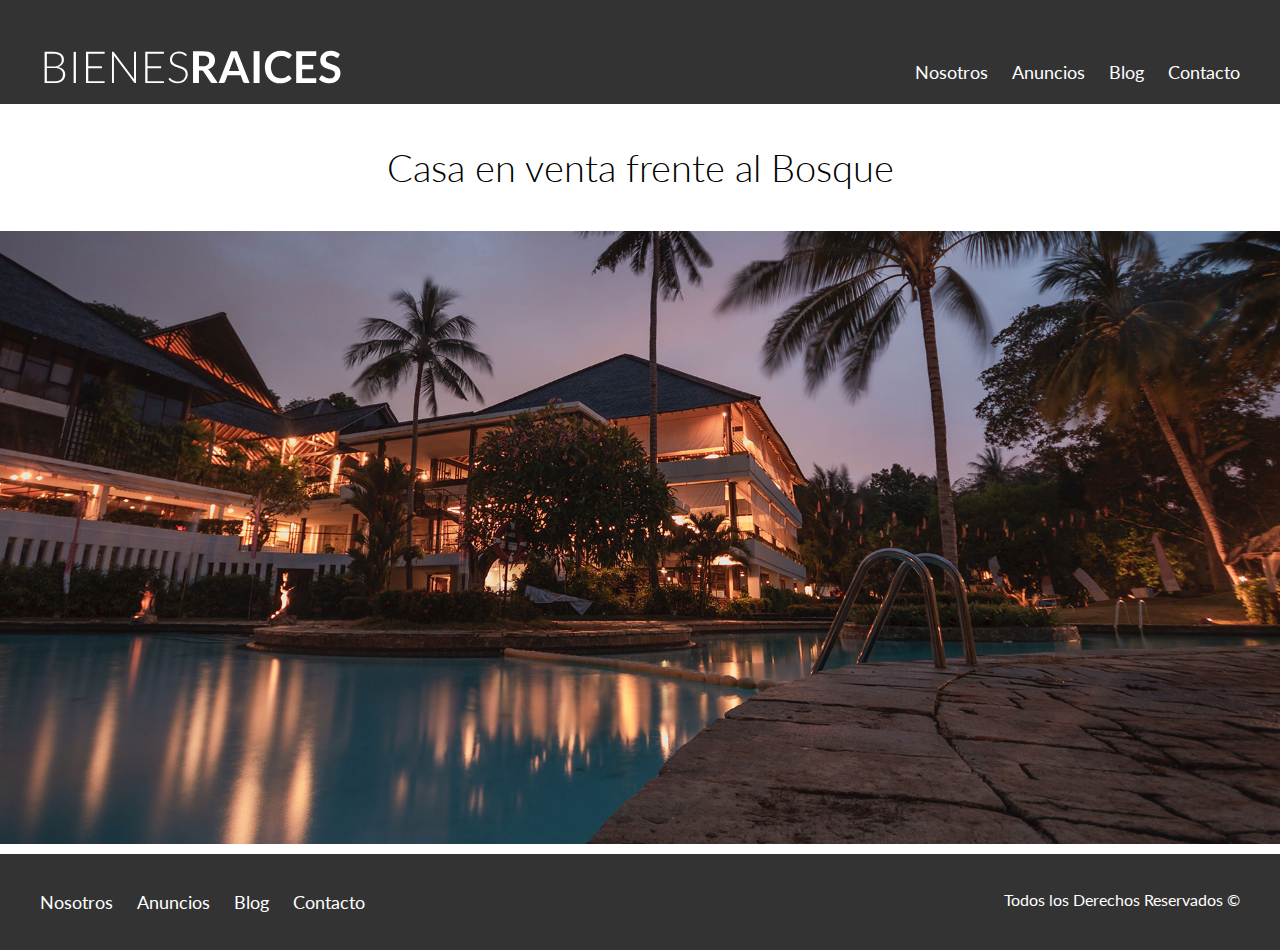
==== anuncio.html @ 8d0f5bce "Creating Anuncio page" ====
<!DOCTYPE html>
<html lang="en">
<head>
    <meta charset="UTF-8">
    <meta name="viewport" content="width=device-width, initial-scale=1.0">
    <title>Nosotros</title>
    <link href="https://fonts.googleapis.com/css2?family=Lato:wght@300;400;700;900&display=swap" rel="stylesheet">
    <link rel="stylesheet" href="css/normalize.css">
    <link rel="stylesheet" href="css/styles.css">
</head>
<body>

    <header class="site-header">
        <div class="contenedor contenido-header">
            <div class="barra">
                <a href="/">
                    <img src="img/logo.svg" alt="Logotipo de Bienes Raices">
                </a>
                <nav class="navegacion">
                    <a target="_blank" href="nosotros.html">Nosotros</a>
                    <a href="anuncios.html">Anuncios</a>
                    <a href="blog.html">Blog</a>
                    <a href="contacto.html">Contacto</a>                   
                </nav>
            </div>           
        </div> <!--contenedor-->
    </header>

    <h1 class="fw-300 centrar-texto">Casa en venta frente al Bosque</h1>
    <img src="img/destacada.jpg" alt="Imagen Anuncio">

    <footer class="site-footer seccion">
        <div class="contenedor contenedor-footer">
            <nav class="navegacion">
                <a href="nosotros.html">Nosotros</a>
                <a href="anuncios.html">Anuncios</a>
                <a href="blog.html">Blog</a>
                <a href="contacto.html">Contacto</a>
            </nav>
            <p class="copyright">Todos los Derechos Reservados &copy;</p>
        </div> 
    </footer>  

</body>
</html>
---- css/styles.css ----
html {
    box-sizing: border-box;
    font-size: 62.5%; /**Reset para REMS - 62.5% = 10px de 16px **/   
}
*, *:before, *:after {
    box-sizing: inherit;
}
body {
    font-family: 'Lato', sans-serif;
    font-size: 1.6rem;
    line-height: 2;
}

/**Globales**/
img {
    max-width: 100%;
}
.contenedor {
    max-width: 120rem; /* = 1200px */
    margin: 0 auto;
}
h1{
    font-size: 3.8rem;
}
h2{
    font-size: 3.4rem;
}
h3{
    font-size: 3rem;
}
h4{
    font-size: 2.6rem;
}

/*Utilidades*/
.seccion {
    margin-top: 2rem;
    margin-bottom: 2rem;
}
.fw-300 {
    font-weight: 300;
}
.centrar-texto {
    text-align: center;
}
.d-block {
    display: block!important; 
}

/*Botones*/
.boton {
    color: white;
    font-weight: 700;
    text-decoration: none;
    font-size: 1.8rem;
    padding: 1rem 3rem;
    margin-top: 3rem;
    display: inline-block;
    text-align: center;
    border: none;
}
.boton-amarillo {
    background-color: #e08709;
}
.boton-verde {
    background-color: #71b100;    
}

/*Header*/
.site-header {
    background-color: #333333;
    padding: 1rem 3rem 0;
}
.site-header.inicio {
    background-image: url(../img/header.jpg);
    background-position: center center;
    background-size: cover;
    height: 100vh;
    min-height: 60rem;
}
.contenido-header {
    height: 100%;
    display: flex;
    flex-direction: column;
    justify-content: space-between;
}
.contenido-header h1 {
    color: white;
    padding-bottom: 2rem;
    max-width: 60rem;
    line-height: 1.8;    
}
.barra {
    display: flex;
    justify-content: space-between;
    align-items: center;
    padding-top: 3rem;
}
/*Navegacion*/
.navegacion a{
    color: white;
    text-decoration: none;
    font-size: 1.8rem; /* = 18px*/
    margin-right: 2rem;
}
.navegacion a:hover {
    color: #71b100;
}
.navegacion a:last-of-type {
    margin: 0;
}
.iconos-nosotros {
    display: flex;
    justify-content: space-between;
}
.icono {
    flex-basis: calc(33.3% - 1rem);
    text-align: center;
}
.icono h3 {
    text-transform: uppercase;
}
/*Anuncios*/
.contenedor-anuncios {
    display: flex;
    justify-content: space-between;
    flex-wrap: wrap;
}
.anuncio {
    /*flex: 0 0 calc(33.3% - 1rem); Esto es lo mismo que las 3 lineas debajo(grow, shrink, basis)*/
    flex-grow: ;
    flex-shrink: 0;
    flex-basis: calc(33.3% - 1rem);  
    /* border-width: 1px; border-style: solid; border-color: #B5B5B5; */
    border: 1px solid #B5B5B5;
    background-color: #f5f5f5;
    margin-bottom: 2rem;
}
.contenido-anuncio {
    padding: 2rem;
}
.contenido-anuncio h3, .contenido-anuncio p {
    margin: 0;
}
.precio {
    color: #71b100;
    font-weight: 700;
}
.iconos-caracteristicas {
    list-style: none;
    padding: 0;
    display: flex;
    justify-content: space-evenly;
}
.iconos-caracteristicas li {
    /*flex: 1;*/
    display: flex;    
}
.iconos-caracteristicas li img{
    margin-right: 2rem;
}
.ver-todas {
    display: flex;
    justify-content: flex-end;
}
.imagen-contacto {
    background-image: url(../img/encuentra.jpg);
    background-position: center center;
    background-size: cover;
    height: 40rem;
    display: flex;
    align-items: center;
}
.contenido-contacto {
    flex: 1;
    color: white;
}
.contenido-contacto p {
    font-size: 1.8rem;
}

/*Seccion Inferior*/
.seccion-inferior {
    display: flex;
    justify-content: space-between;
}
.seccion-inferior .blog {
    flex-basis: 60%;
}
.seccion-inferior .testimoniales {
    flex-basis: calc(40% - 2rem);
}
.entrada-blog {
    display: flex;
    justify-content: space-between;
    margin-bottom: 2rem;
}
.entrada-blog .imagen {
    flex-basis: 40%;
}
.entrada-blog .texto-entrada {
    flex-basis: calc(60% - 3rem);
}
.texto-entrada a {
    color: black;
    text-decoration: none;
}
.entrada-blog h4 {
    margin: 0;
    line-height: 3rem;
}
.texto-entrada h4::after {
    content: '';
    display: block;
    width: 15rem;
    height: .5rem;
    background-color: #71b100;
    margin-top: 1rem;
}
.texto-entrada span {
    color: #e08709;
}
/*Testimoniales*/
.testimonial {
    background-color: #71b100;
    font-size: 2.4rem;
    padding: 2rem;
    color: white;
    /*border-radius: 2rem;*/
    border-top-right-radius: 2rem;
    border-bottom-left-radius: 2rem;
}
.testimonial p {
    text-align: right;
}
.testimonial blockquote::before {
    content: '';
    background-image: url(../img/comilla.svg);
    width: 4rem;
    height: 4rem;
    position: absolute;
    left: -2rem;
} 
.testimonial blockquote {
    position: relative;
    padding-left: 5rem;
    font-weight: 300;
}
.site-footer {
    background-color: #333333;
    margin: 0;
}
.contenedor-footer {
    padding: 3rem 0;
    display: flex;
    justify-content: space-between;
}
.copyright {
    margin: 0;
    color: white;
}

/**INTERNAS**/
.contenido-nosotros {
    display: grid;
    grid-template-columns: repeat(2, 1fr);
    grid-column-gap: 2rem;
}

.texto-nosotros blockquote {
    font-weight: 900;
    font-size: 2rem;
    margin: 0;
    padding: 1rem 0 3rem 0;
}
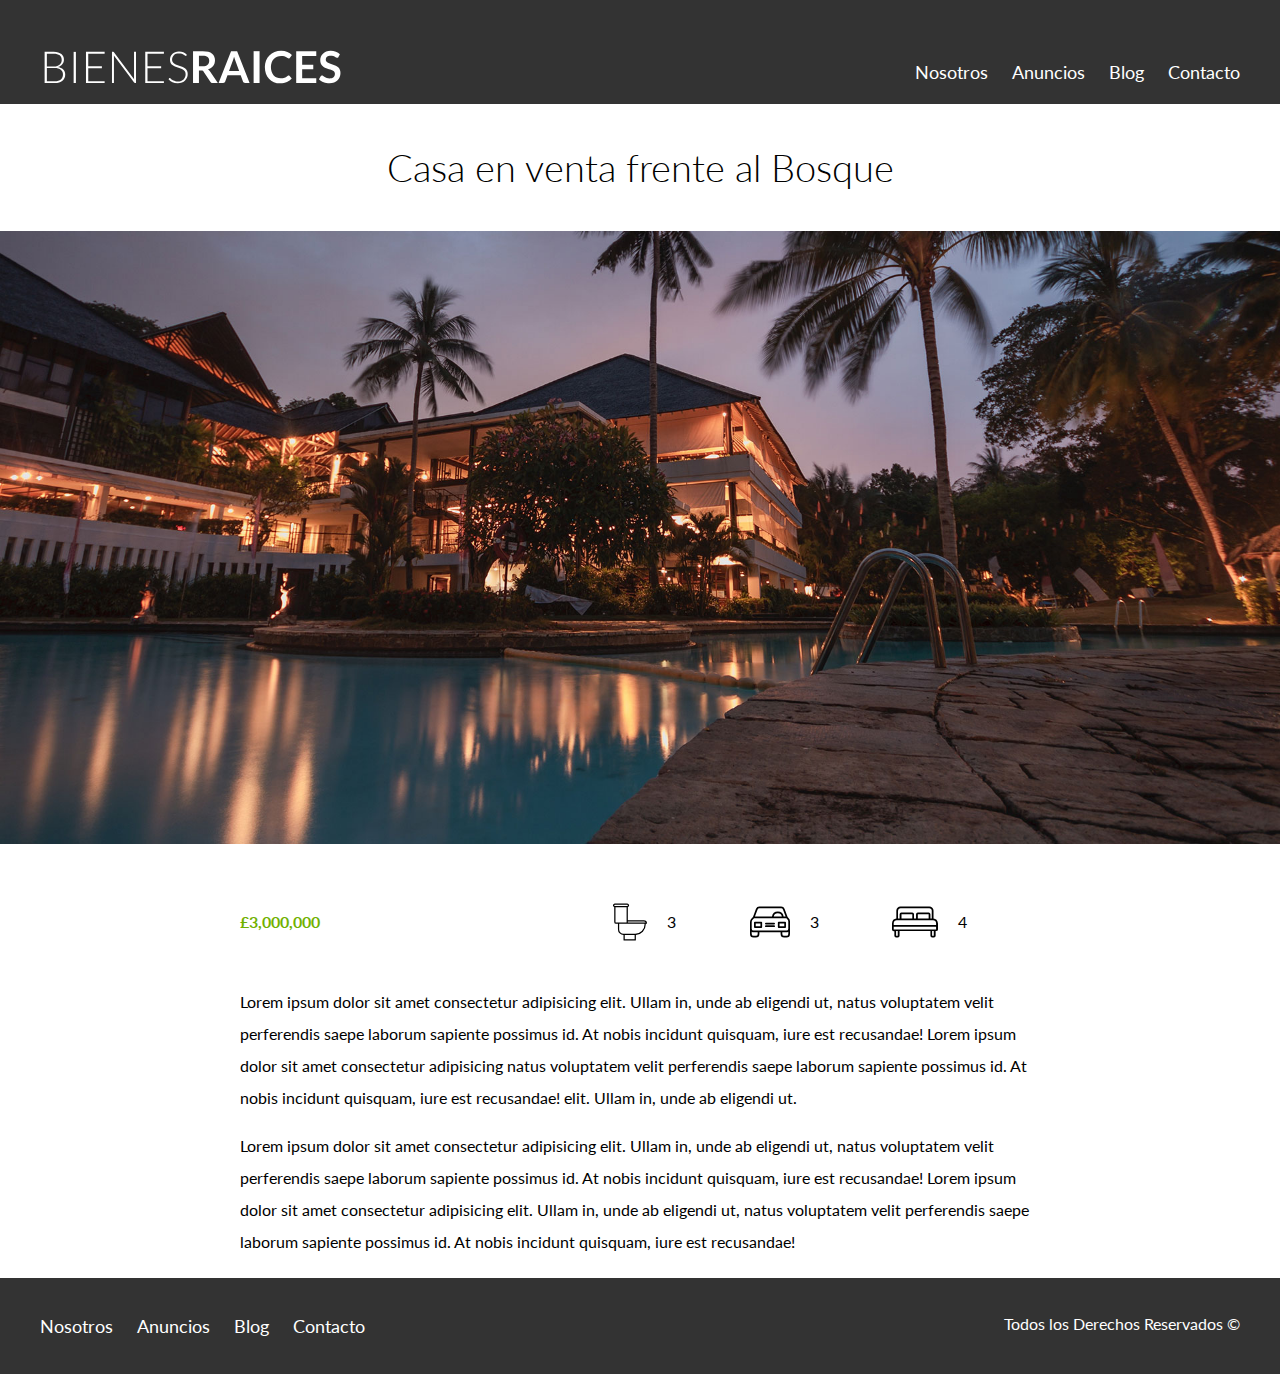
==== commit 1a0c63ce: "Creating Anuncio page" ====
--- a/anuncio.html
+++ b/anuncio.html
@@ -29,6 +29,40 @@
     <h1 class="fw-300 centrar-texto">Casa en venta frente al Bosque</h1>
     <img src="img/destacada.jpg" alt="Imagen Anuncio">
 
+    <main class="contenedor seccion contenido-centrado">
+        <div class="resumen-propiedad">
+            <p class="precio">£3,000,000</p>
+
+            <ul class="iconos-caracteristicas">
+                <li>
+                    <img src="img/icono_wc.svg" alt="icono wc">
+                    <p>3</p>
+                </li>
+                <li>
+                    <img src="img/icono_estacionamiento.svg" alt="icono autos">
+                    <p>3</p>
+                </li>
+                <li>
+                    <img src="img/icono_dormitorio.svg" alt="icono habitaciones">
+                    <p>4</p>
+                </li>
+            </ul>
+        </div><!--.resumen-propiedad-->
+
+        <p>Lorem ipsum dolor sit amet consectetur adipisicing elit. Ullam in, unde ab eligendi ut,
+            natus voluptatem velit perferendis saepe laborum sapiente possimus id. At nobis 
+            incidunt quisquam, iure est recusandae! Lorem ipsum dolor sit amet consectetur adipisicing 
+            natus voluptatem velit perferendis saepe laborum sapiente possimus id. At nobis 
+            incidunt quisquam, iure est recusandae! elit. Ullam in, unde ab eligendi ut.
+        </p>
+        <p>Lorem ipsum dolor sit amet consectetur adipisicing elit. Ullam in, unde ab eligendi ut,
+            natus voluptatem velit perferendis saepe laborum sapiente possimus id. At nobis 
+            incidunt quisquam, iure est recusandae! Lorem ipsum dolor sit amet consectetur adipisicing elit. 
+            Ullam in, unde ab eligendi ut, natus voluptatem velit perferendis saepe laborum sapiente 
+            possimus id. At nobis incidunt quisquam, iure est recusandae!
+        </p>
+    </main>
+
     <footer class="site-footer seccion">
         <div class="contenedor contenedor-footer">
             <nav class="navegacion">
--- a/css/styles.css
+++ b/css/styles.css
@@ -45,6 +45,9 @@
 }
 .d-block {
     display: block!important; 
+}
+.contenido-centrado {
+    max-width: 800px;
 }
 
 /*Botones*/
@@ -151,6 +154,8 @@
     padding: 0;
     display: flex;
     justify-content: space-evenly;
+    flex: 1;
+    max-width: 500px;
 }
 .iconos-caracteristicas li {
     /*flex: 1;*/
@@ -261,6 +266,7 @@
 }
 
 /**INTERNAS**/
+/*Nosotros*/
 .contenido-nosotros {
     display: grid;
     grid-template-columns: repeat(2, 1fr);
@@ -272,4 +278,11 @@
     font-size: 2rem;
     margin: 0;
     padding: 1rem 0 3rem 0;
+}
+
+/*Anuncio*/
+.resumen-propiedad {
+    display: flex;
+    justify-content: space-between;
+    align-items: center;
 }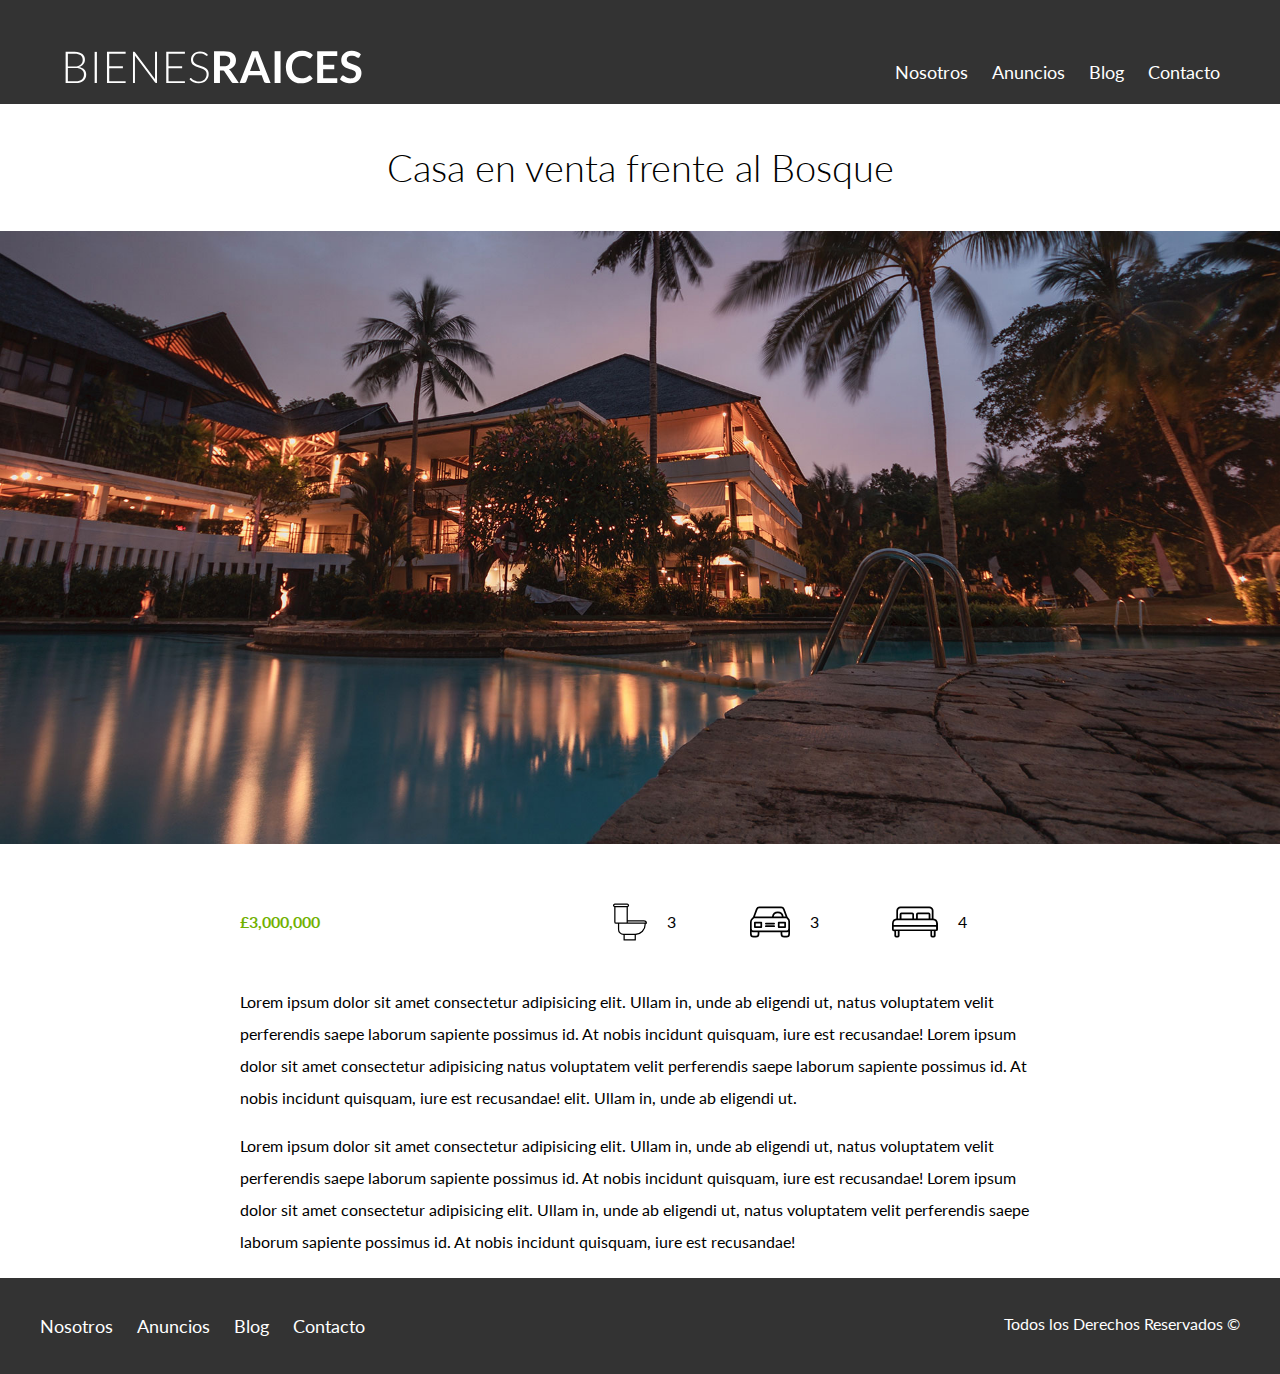
==== commit d3e9ac30: "Media Query applied to the whole proyect" ====
--- a/anuncio.html
+++ b/anuncio.html
@@ -3,7 +3,7 @@
 <head>
     <meta charset="UTF-8">
     <meta name="viewport" content="width=device-width, initial-scale=1.0">
-    <title>Nosotros</title>
+    <title>Anuncio</title>
     <link href="https://fonts.googleapis.com/css2?family=Lato:wght@300;400;700;900&display=swap" rel="stylesheet">
     <link rel="stylesheet" href="css/normalize.css">
     <link rel="stylesheet" href="css/styles.css">
@@ -16,7 +16,13 @@
                 <a href="/">
                     <img src="img/logo.svg" alt="Logotipo de Bienes Raices">
                 </a>
-                <nav class="navegacion">
+                <div class="mobile-menu">
+                    <a href="#navegacion">
+                        <img src="img/barras.svg" alt="Icono Menu">
+                    </a>
+                </div>
+
+                <nav id="navegacion" class="navegacion">
                     <a target="_blank" href="nosotros.html">Nosotros</a>
                     <a href="anuncios.html">Anuncios</a>
                     <a href="blog.html">Blog</a>
--- a/css/styles.css
+++ b/css/styles.css
@@ -16,6 +16,7 @@
     max-width: 100%;
 }
 .contenedor {
+    width: 95%;
     max-width: 120rem; /* = 1200px */
     margin: 0 auto;
 }
@@ -60,7 +61,18 @@
     margin-top: 3rem;
     display: inline-block;
     text-align: center;
-    border: none;
+    border: none;  
+    display: block;
+    flex: 0 0 100%; 
+}
+@media(min-width: 768px) {
+    .boton {
+        display: inline-block; /*Para que tome bien los margings y paddings*/
+        flex: 0 0 auto; /*En caso de que sean hijos de flex*/
+    }
+}
+.boton:hover {
+    cursor: pointer;
 }
 .boton-amarillo {
     background-color: #e08709;
@@ -86,6 +98,12 @@
     display: flex;
     flex-direction: column;
     justify-content: space-between;
+    text-align: center;
+}
+@media(min-width: 768px) {
+    .contenido-header {
+        text-align: left;
+    }
 }
 .contenido-header h1 {
     color: white;
@@ -94,51 +112,97 @@
     line-height: 1.8;    
 }
 .barra {
-    display: flex;
-    justify-content: space-between;
-    align-items: center;
     padding-top: 3rem;
 }
+@media(min-width: 768px) {
+    .barra {
+        display: flex;
+        justify-content: space-between;
+        align-items: center;        
+    }
+}
+
 /*Navegacion*/
 .navegacion a{
     color: white;
     text-decoration: none;
-    font-size: 1.8rem; /* = 18px*/
-    margin-right: 2rem;
-}
+    font-size: 2.2rem;   
+    display: block;
+}
+@media(min-width: 768px) {
+    .navegacion a {
+        display: inline-block;
+        font-size: 1.8rem; /* = 18px*/ 
+        margin-right: 2rem;
+    }
+    .navegacion a:last-of-type {
+        margin: 0;
+    }
+}
+
 .navegacion a:hover {
     color: #71b100;
 }
-.navegacion a:last-of-type {
-    margin: 0;
-}
-.iconos-nosotros {
-    display: flex;
-    justify-content: space-between;
-}
-.icono {
-    flex-basis: calc(33.3% - 1rem);
+
+/*Mobile Menu*/
+.mobile-menu img {
+    width: 5rem;
+}
+@media(min-width: 768px) {
+    .mobile-menu {
+        display: none;
+    }
+}
+.navegacion:target {
+    display: block;
+}
+.navegacion {
+    display: none;
+}
+@media(min-width: 768px) {
+    .navegacion {
+        display: block;
+    }
+}
+
+/*Iconos Nosotros*/
+@media(min-width: 768px) {
+    .iconos-nosotros {
+        display: flex;
+        justify-content: space-between;
+    }
+}
+.icono {    
     text-align: center;
+}
+@media(min-width: 768px) {
+    .icono {
+        flex-basis: calc(33.3% - 1rem);
+    }
 }
 .icono h3 {
     text-transform: uppercase;
 }
 /*Anuncios*/
-.contenedor-anuncios {
-    display: flex;
-    justify-content: space-between;
-    flex-wrap: wrap;
-}
+@media(min-width:768px) {
+    .contenedor-anuncios {
+        display: flex;
+        justify-content: space-between;
+        flex-wrap: wrap;
+    }
+}
+
 .anuncio {
-    /*flex: 0 0 calc(33.3% - 1rem); Esto es lo mismo que las 3 lineas debajo(grow, shrink, basis)*/
-    flex-grow: ;
-    flex-shrink: 0;
-    flex-basis: calc(33.3% - 1rem);  
-    /* border-width: 1px; border-style: solid; border-color: #B5B5B5; */
     border: 1px solid #B5B5B5;
     background-color: #f5f5f5;
     margin-bottom: 2rem;
 }
+@media(min-width:768px) {
+    .anuncio {
+        flex: 0 0 calc(33.3% - 1rem); /*Esto es lo mismo que las 3 lineas debajo(grow, shrink, basis) flex-grow: 0; flex-shrink: 0; flex-basis: calc(33.3% - 1rem); /* border-width: 1px; border-style: solid; border-color: #B5B5B5; */
+    }
+}
+
 .contenido-anuncio {
     padding: 2rem;
 }
@@ -177,7 +241,7 @@
     align-items: center;
 }
 .contenido-contacto {
-    flex: 1;
+    flex: 0 0 95%;
     color: white;
 }
 .contenido-contacto p {
@@ -185,16 +249,19 @@
 }
 
 /*Seccion Inferior*/
-.seccion-inferior {
-    display: flex;
-    justify-content: space-between;
-}
-.seccion-inferior .blog {
-    flex-basis: 60%;
-}
-.seccion-inferior .testimoniales {
-    flex-basis: calc(40% - 2rem);
-}
+@media(min-width:768px) {
+    .seccion-inferior {
+        display: flex;
+        justify-content: space-between;
+    }
+    .seccion-inferior .blog {
+        flex-basis: 60%;
+    }
+    .seccion-inferior .testimoniales {
+        flex-basis: calc(40% - 2rem);
+    }
+}
+
 .entrada-blog {
     display: flex;
     justify-content: space-between;
@@ -257,9 +324,23 @@
 }
 .contenedor-footer {
     padding: 3rem 0;
-    display: flex;
-    justify-content: space-between;
-}
+    text-align: center;    
+}
+@media(min-width:768px) {
+    .contenedor-footer {
+        display: flex;
+        justify-content: space-between;
+    }
+}
+.site-footer nav {
+    display: none;
+}
+@media(min-width:768px) {
+    .site-footer nav {
+        display: block;
+    }
+}
+
 .copyright {
     margin: 0;
     color: white;
@@ -267,10 +348,12 @@
 
 /**INTERNAS**/
 /*Nosotros*/
-.contenido-nosotros {
-    display: grid;
-    grid-template-columns: repeat(2, 1fr);
-    grid-column-gap: 2rem;
+@media(min-width:768px) {
+    .contenido-nosotros {
+        display: grid;
+        grid-template-columns: repeat(2, 1fr);
+        grid-column-gap: 2rem;
+    }
 }
 
 .texto-nosotros blockquote {
@@ -285,4 +368,52 @@
     display: flex;
     justify-content: space-between;
     align-items: center;
-}+}
+
+/*Contacto*/
+.contacto p {
+    font-size: 1.5rem;
+    color: #4f4f4f;
+    margin: 1rem 0 0 0;
+}
+.contacto p:first-of-type {
+    margin: 0;
+}
+
+legend {
+    font-size: 2rem;
+    color: #4f4f4f;
+}
+label {
+    font-weight: 700;
+    text-transform: uppercase;
+    display: block;
+}
+/*Selector de atributos*/
+input:not([type="submit"]), textarea, select{
+    padding: 1rem;
+    display: block;
+    width: 100%;
+    background-color: #e1e1e1;
+    margin-bottom: 2rem;
+    border: none;
+    border-radius: 1rem;
+}
+input[type="radio"]{
+    width: auto;
+    margin: 0;
+} 
+select {
+    -webkit-appearance: none;/*Prefijo*/
+    appearance: none;
+}
+textarea {
+    height: 20rem;
+}
+.forma-contacto {
+    max-width: 20rem;
+    display: flex;
+    justify-content: space-between;
+    align-items: center;
+}
+
